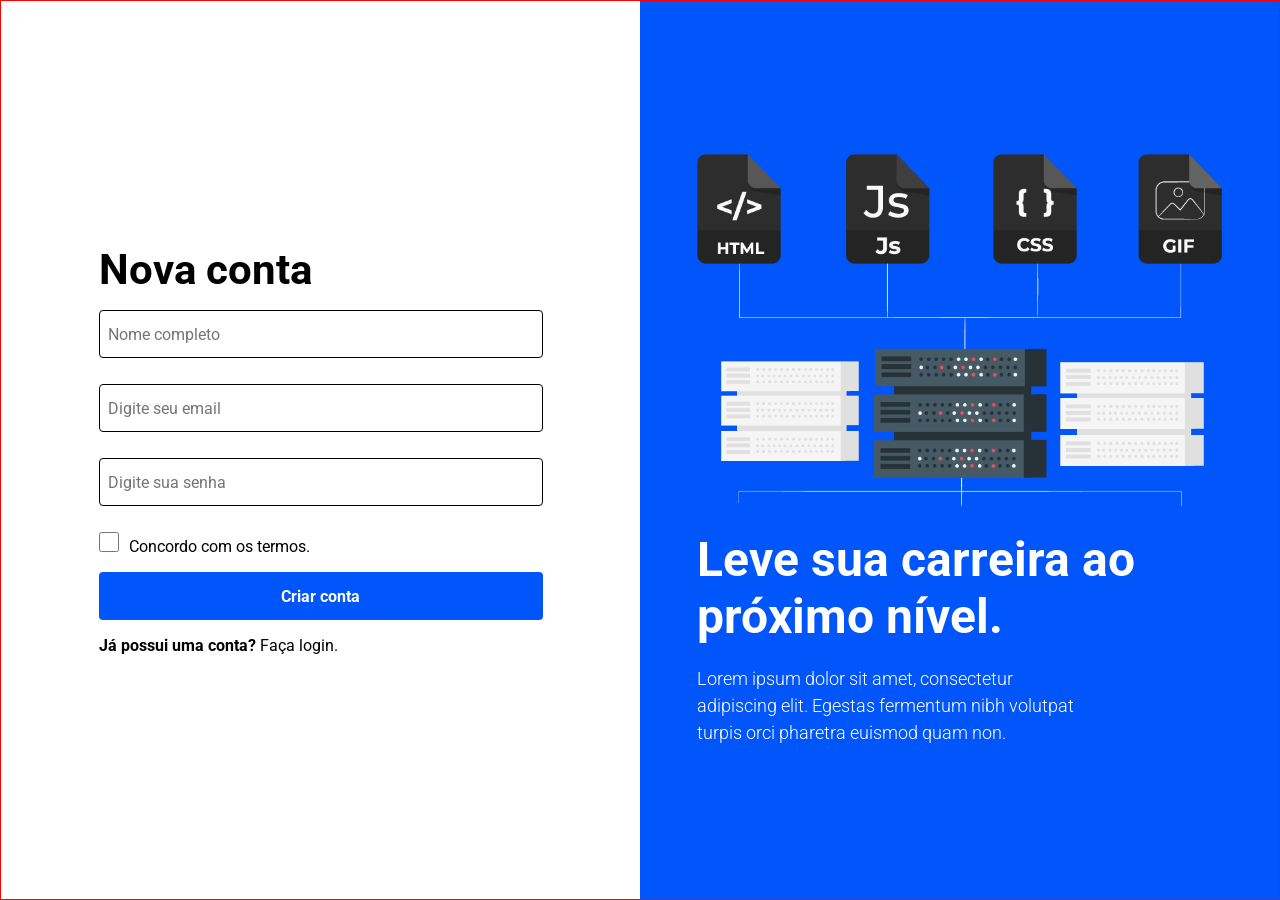
==== index.html @ c62d84a5 "first commit" ====
<!DOCTYPE html>
<html lang="pt-BR">

<head>
    <meta charset="UTF-8">
    <meta name="viewport" content="width=device-width, initial-scale=1.0">

    <link rel="preconnect" href="https://fonts.googleapis.com">
    <link rel="preconnect" href="https://fonts.gstatic.com" crossorigin>
    <link href="https://fonts.googleapis.com/css2?family=Roboto:ital,wght@0,100..900;1,100..900&display=swap"
        rel="stylesheet">

    <link rel="stylesheet" href="/css/style.css">
    <title>Login Page</title>
</head>

<body>
    <main class="login-wrapper">
        <div class="login-card">

            <!-- Painel do Formulário -->
            <section class="form-container">
                <div class="form-content">
                    <h2 class="form-title">Nova conta</h2>

                    <form action="#" id="register-form" class="auth-form">
                        <div class="input-group">
                            <input type="text" name="name" id="name" class="form-input" placeholder="Nome completo"
                                required>
                        </div>

                        <div class="input-group">
                            <input type="email" name="email" id="email" class="form-input"
                                placeholder="Digite seu email" required>
                        </div>

                        <div class="input-group">
                            <input type="password" name="password" id="password" class="form-input"
                                placeholder="Digite sua senha" required>
                        </div>

                        <div class="terms-group">
                            <input type="checkbox" name="termos" id="terms" class="terms-checkbox">
                            <label for="terms" class="terms-label">Concordo com os termos.</label>
                        </div>

                        <button type="submit" id="btn-submit" class="btn-primary">Criar conta</button>
                    </form>

                    <p class="form-footer">
                        Já possui uma conta? <a href="#" class="link-secondary">Faça login.</a>
                    </p>
                </div>
            </section>

            <!-- Painel Visual / Apresentação -->
            <aside class="banner-section">
                <div class="banner-content">
                    <img src="/assets/222.png" alt="Ilustração de boas-vindas" class="banner-img">
                    
                    <h3 class="banner-title">Leve sua carreira ao <br> próximo nível.</h3>

                    <p class="banner-text">
                        Lorem ipsum dolor sit amet, consectetur <br>adipiscing elit. Egestas fermentum nibh volutpat
                        <br> turpis orci
                        pharetra euismod quam non.
                    </p>
                </div>

            </aside>

        </div>
    </main>
</body>

</html>
---- css/style.css ----
:root {
    --bg-white: #FFFFFF;
    --bg-blue: #0056FB;
    --tx-black: #000000;
}

* {
    box-sizing: border-box;
    margin: 0;
    padding: 0;
    font-family: "Roboto", sans-serif;
}


.login-wrapper {
    height: 100vh;
}

.login-card {
    max-width: 1440px;
    height: 100%;
    margin: 0 auto;

    display: flex;

    border: 1px solid red;
}

.form-container {
    flex: 1;
    display: flex;
    justify-content: center;
    align-items: center;

    background-color: var(--bg-white);
    padding: 16px;
}

.form-title {
    font-size: 42px;
    letter-spacing: 5.5%;
    font-weight: bold;
    margin-bottom: 16px;
}

.input-group {
    margin-bottom: 16px;
}


.form-input {
    width: 444px;
    height: 48px;
    outline: none;
    border: 1px solid var(--tx-black);
    border-radius: 4px;
    padding: 16px 8px;
    font-size: 16px;
    color: var(--tx-black);
    margin-bottom: 10px;
}

input[type="checkbox"] {
  width: 20px;
  height: 20px;
  border: 1px solid var(--tx-black);
  cursor: pointer;
}

.terms-label {
    font-size: 16px;
    letter-spacing: 5.5%;
    margin-left: 6px;
}

.btn-primary {
    width: 444px;
    height: 48px;
    font-size: 16px;
    font-weight: bold;
    letter-spacing: 5.5%;
    color: var(--bg-white);
    background-color: var(--bg-blue);
    border: none;
    border-radius: 4px;
    margin: 16px 0;
    cursor: pointer;
}

.form-footer {
    font-size: 16px;
    font-weight: bold;
}

.link-secondary {
    font-weight: 400;
    text-decoration: none;
    color: var(--tx-black);
}

.banner-section {
    flex: 1;
    display: flex;
    align-items: center;
    justify-content: center;

    background-color: var(--bg-blue);
    padding: 16px;
    
}

.banner-img {
    width: 525px;
}

.banner-title {
    font-size: 48px;
    color: var(--bg-white);
    letter-spacing: 5.5%;
    margin: 20px 0;
}

.banner-text {
    font-size: 18px;
    font-weight: 300;
    line-height: 150%;
    letter-spacing: 5.5%;
    color: var(--bg-white);
}
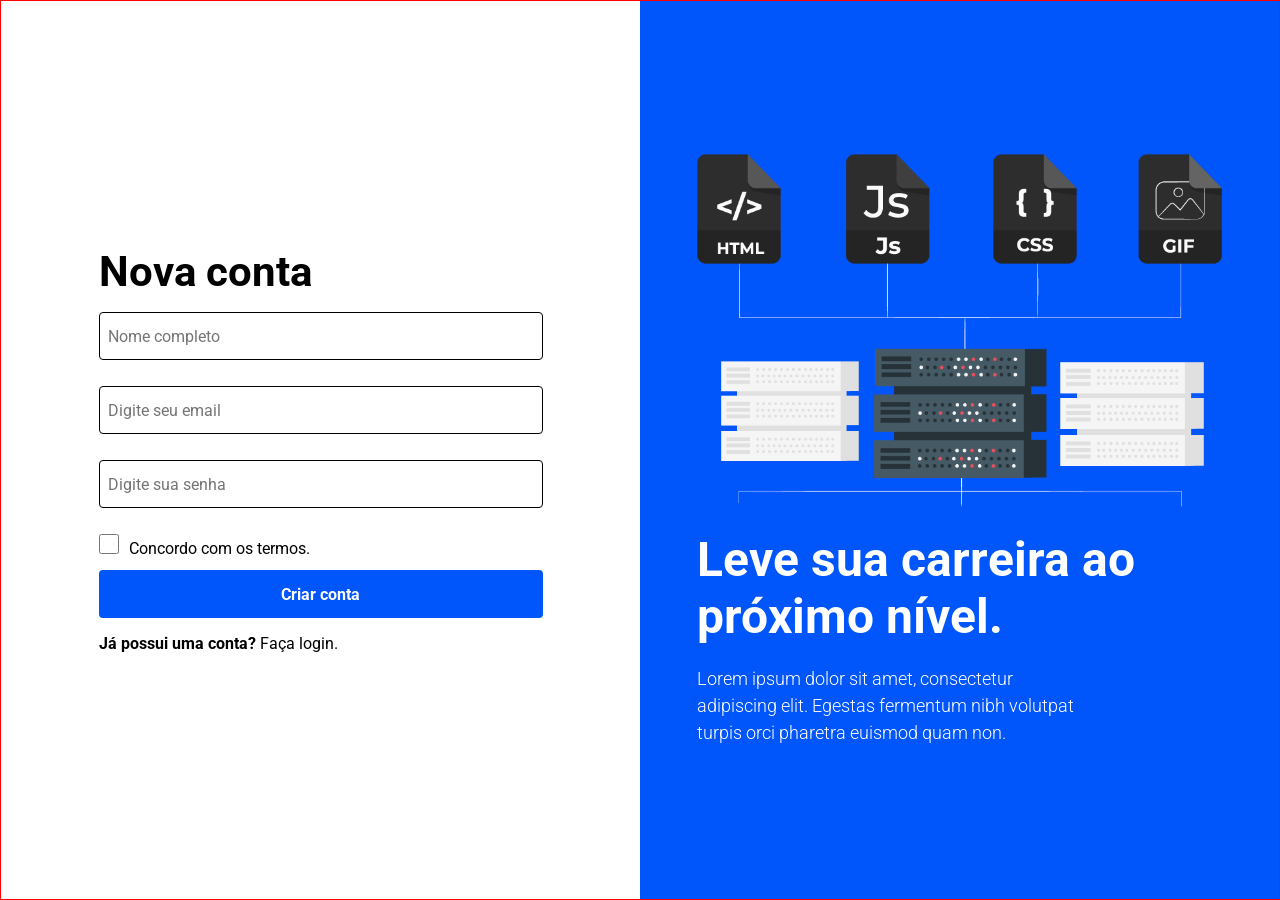
==== commit d91466c4: "Cria nova página de login" ====
--- a/index.html
+++ b/index.html
@@ -48,7 +48,7 @@
                     </form>
 
                     <p class="form-footer">
-                        Já possui uma conta? <a href="#" class="link-secondary">Faça login.</a>
+                        Já possui uma conta? <a href="login.html" class="link-secondary">Faça login.</a>
                     </p>
                 </div>
             </section>
--- a/css/style.css
+++ b/css/style.css
@@ -64,6 +64,7 @@
   width: 20px;
   height: 20px;
   border: 1px solid var(--tx-black);
+  margin-bottom: 16px;
   cursor: pointer;
 }
 
@@ -83,7 +84,7 @@
     background-color: var(--bg-blue);
     border: none;
     border-radius: 4px;
-    margin: 16px 0;
+    margin-bottom: 16px;
     cursor: pointer;
 }
 
